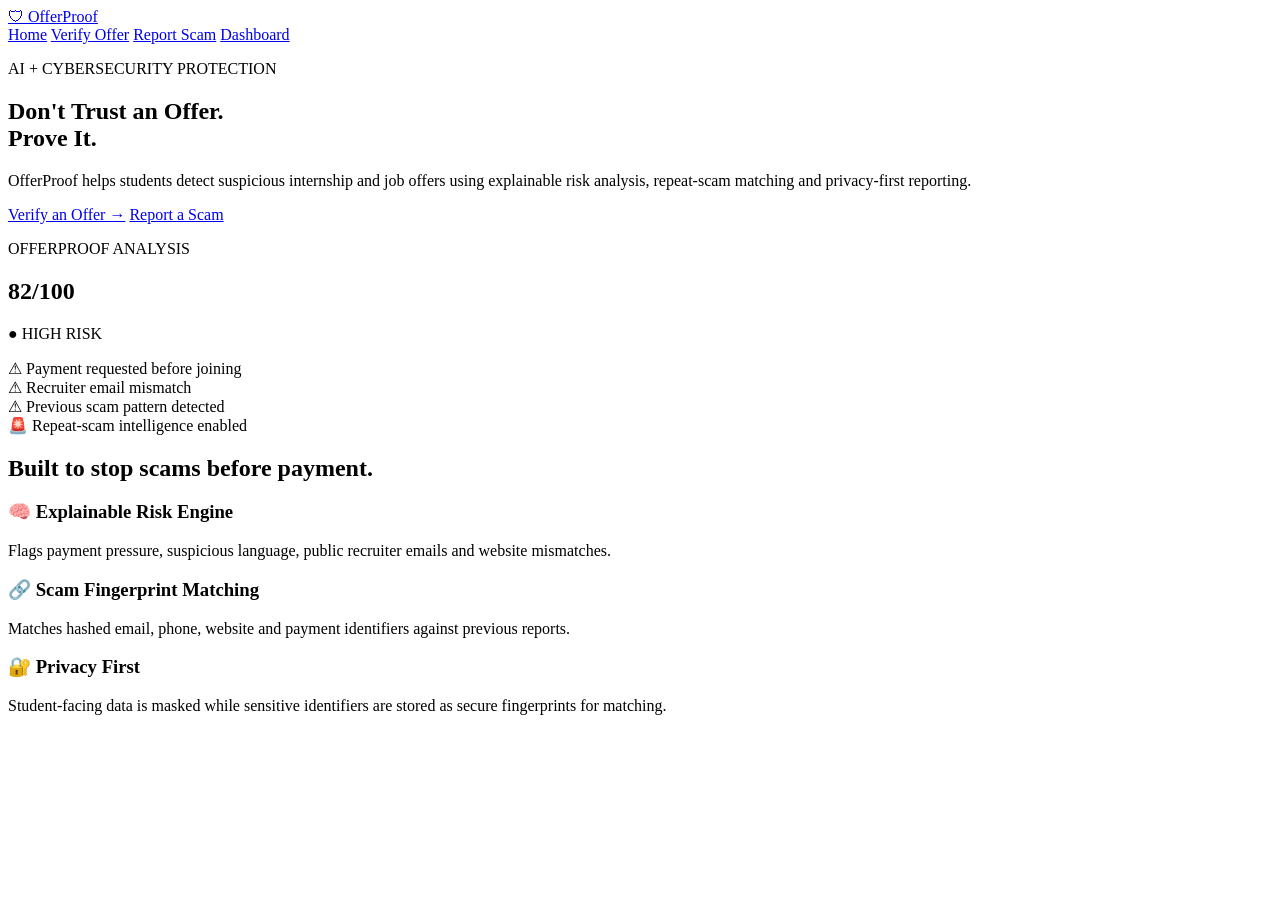
==== templates/index.html @ d877c5ae "Add homepage template" ====
<!DOCTYPE html>
<html lang="en">
<head>
    <meta charset="UTF-8">
    <meta name="viewport" content="width=device-width, initial-scale=1.0">
    <title>OfferProof</title>
    <link rel="stylesheet" href="{{ url_for('static', filename='css/style.css') }}">
</head>
<body>
<nav>
    <a class="logo" href="/">🛡 OfferProof</a>
    <div class="nav-links">
        <a href="/">Home</a>
        <a href="/verify">Verify Offer</a>
        <a href="/report">Report Scam</a>
        <a href="/dashboard">Dashboard</a>
    </div>
</nav>

<section class="hero">
    <div class="hero-text">
        <p class="tag">AI + CYBERSECURITY PROTECTION</p>
        <h1>Don't Trust an Offer.<br><span>Prove It.</span></h1>
        <p class="description">OfferProof helps students detect suspicious internship and job offers using explainable risk analysis, repeat-scam matching and privacy-first reporting.</p>
        <div class="buttons">
            <a href="/verify" class="btn primary">Verify an Offer →</a>
            <a href="/report" class="btn secondary">Report a Scam</a>
        </div>
    </div>
    <div class="scan-card">
        <p class="scan-title">OFFERPROOF ANALYSIS</p>
        <h2>82<span>/100</span></h2>
        <p class="risk">● HIGH RISK</p>
        <div class="alert">⚠ Payment requested before joining</div>
        <div class="alert">⚠ Recruiter email mismatch</div>
        <div class="alert">⚠ Previous scam pattern detected</div>
        <div class="reports">🚨 Repeat-scam intelligence enabled</div>
    </div>
</section>

<section class="features">
    <h2>Built to stop scams before payment.</h2>
    <div class="feature-grid">
        <div class="feature-card"><h3>🧠 Explainable Risk Engine</h3><p>Flags payment pressure, suspicious language, public recruiter emails and website mismatches.</p></div>
        <div class="feature-card"><h3>🔗 Scam Fingerprint Matching</h3><p>Matches hashed email, phone, website and payment identifiers against previous reports.</p></div>
        <div class="feature-card"><h3>🔐 Privacy First</h3><p>Student-facing data is masked while sensitive identifiers are stored as secure fingerprints for matching.</p></div>
    </div>
</section>
</body>
</html>
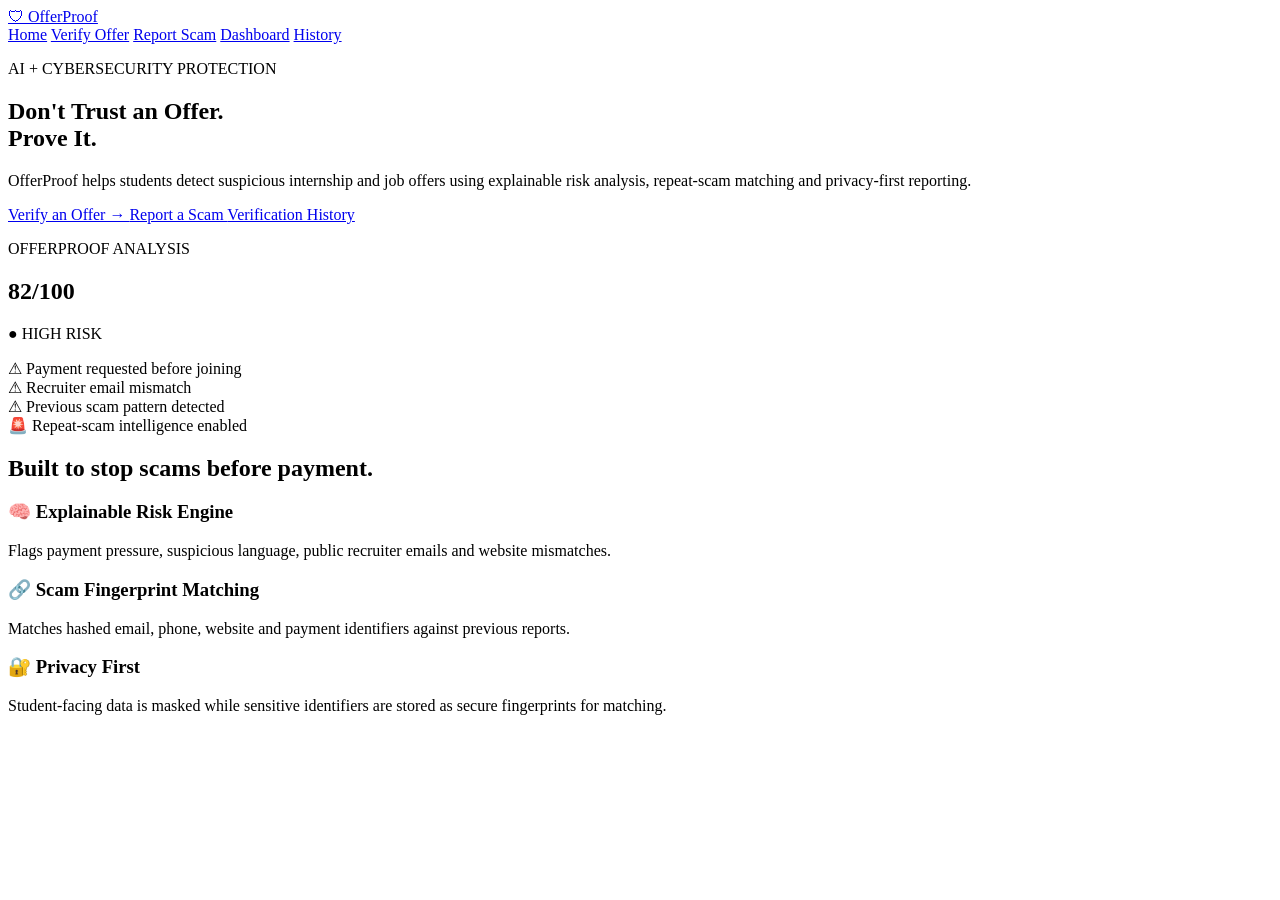
==== commit e371a646: "Restore PDF analysis and verification history with regression tests" ====
--- a/templates/index.html
+++ b/templates/index.html
@@ -1,50 +1,173 @@
 <!DOCTYPE html>
 <html lang="en">
+
 <head>
     <meta charset="UTF-8">
-    <meta name="viewport" content="width=device-width, initial-scale=1.0">
+
+    <meta
+        name="viewport"
+        content="width=device-width, initial-scale=1.0"
+    >
+
     <title>OfferProof</title>
-    <link rel="stylesheet" href="{{ url_for('static', filename='css/style.css') }}">
+
+    <link
+        rel="stylesheet"
+        href="{{ url_for('static', filename='css/style.css') }}"
+    >
 </head>
+
 <body>
+
 <nav>
-    <a class="logo" href="/">🛡 OfferProof</a>
+    <a class="logo" href="/">
+        🛡 OfferProof
+    </a>
+
     <div class="nav-links">
         <a href="/">Home</a>
         <a href="/verify">Verify Offer</a>
         <a href="/report">Report Scam</a>
         <a href="/dashboard">Dashboard</a>
+        <a href="/history">History</a>
     </div>
 </nav>
 
 <section class="hero">
+
     <div class="hero-text">
-        <p class="tag">AI + CYBERSECURITY PROTECTION</p>
-        <h1>Don't Trust an Offer.<br><span>Prove It.</span></h1>
-        <p class="description">OfferProof helps students detect suspicious internship and job offers using explainable risk analysis, repeat-scam matching and privacy-first reporting.</p>
+
+        <p class="tag">
+            AI + CYBERSECURITY PROTECTION
+        </p>
+
+        <h1>
+            Don't Trust an Offer.
+            <br>
+
+            <span>
+                Prove It.
+            </span>
+        </h1>
+
+        <p class="description">
+            OfferProof helps students detect suspicious internship
+            and job offers using explainable risk analysis,
+            repeat-scam matching and privacy-first reporting.
+        </p>
+
         <div class="buttons">
-            <a href="/verify" class="btn primary">Verify an Offer →</a>
-            <a href="/report" class="btn secondary">Report a Scam</a>
+
+            <a
+                href="/verify"
+                class="btn primary"
+            >
+                Verify an Offer →
+            </a>
+
+            <a
+                href="/report"
+                class="btn secondary"
+            >
+                Report a Scam
+            </a>
+
+            <a
+                href="/history"
+                class="btn secondary"
+            >
+                Verification History
+            </a>
+
         </div>
+
     </div>
+
     <div class="scan-card">
-        <p class="scan-title">OFFERPROOF ANALYSIS</p>
-        <h2>82<span>/100</span></h2>
-        <p class="risk">● HIGH RISK</p>
-        <div class="alert">⚠ Payment requested before joining</div>
-        <div class="alert">⚠ Recruiter email mismatch</div>
-        <div class="alert">⚠ Previous scam pattern detected</div>
-        <div class="reports">🚨 Repeat-scam intelligence enabled</div>
+
+        <p class="scan-title">
+            OFFERPROOF ANALYSIS
+        </p>
+
+        <h2>
+            82<span>/100</span>
+        </h2>
+
+        <p class="risk">
+            ● HIGH RISK
+        </p>
+
+        <div class="alert">
+            ⚠ Payment requested before joining
+        </div>
+
+        <div class="alert">
+            ⚠ Recruiter email mismatch
+        </div>
+
+        <div class="alert">
+            ⚠ Previous scam pattern detected
+        </div>
+
+        <div class="reports">
+            🚨 Repeat-scam intelligence enabled
+        </div>
+
     </div>
+
 </section>
 
 <section class="features">
-    <h2>Built to stop scams before payment.</h2>
+
+    <h2>
+        Built to stop scams before payment.
+    </h2>
+
     <div class="feature-grid">
-        <div class="feature-card"><h3>🧠 Explainable Risk Engine</h3><p>Flags payment pressure, suspicious language, public recruiter emails and website mismatches.</p></div>
-        <div class="feature-card"><h3>🔗 Scam Fingerprint Matching</h3><p>Matches hashed email, phone, website and payment identifiers against previous reports.</p></div>
-        <div class="feature-card"><h3>🔐 Privacy First</h3><p>Student-facing data is masked while sensitive identifiers are stored as secure fingerprints for matching.</p></div>
+
+        <div class="feature-card">
+
+            <h3>
+                🧠 Explainable Risk Engine
+            </h3>
+
+            <p>
+                Flags payment pressure, suspicious language,
+                public recruiter emails and website mismatches.
+            </p>
+
+        </div>
+
+        <div class="feature-card">
+
+            <h3>
+                🔗 Scam Fingerprint Matching
+            </h3>
+
+            <p>
+                Matches hashed email, phone, website and payment
+                identifiers against previous reports.
+            </p>
+
+        </div>
+
+        <div class="feature-card">
+
+            <h3>
+                🔐 Privacy First
+            </h3>
+
+            <p>
+                Student-facing data is masked while sensitive
+                identifiers are stored as secure fingerprints
+                for matching.
+            </p>
+
+        </div>
+
     </div>
+
 </section>
+
 </body>
-</html>
+</html>
